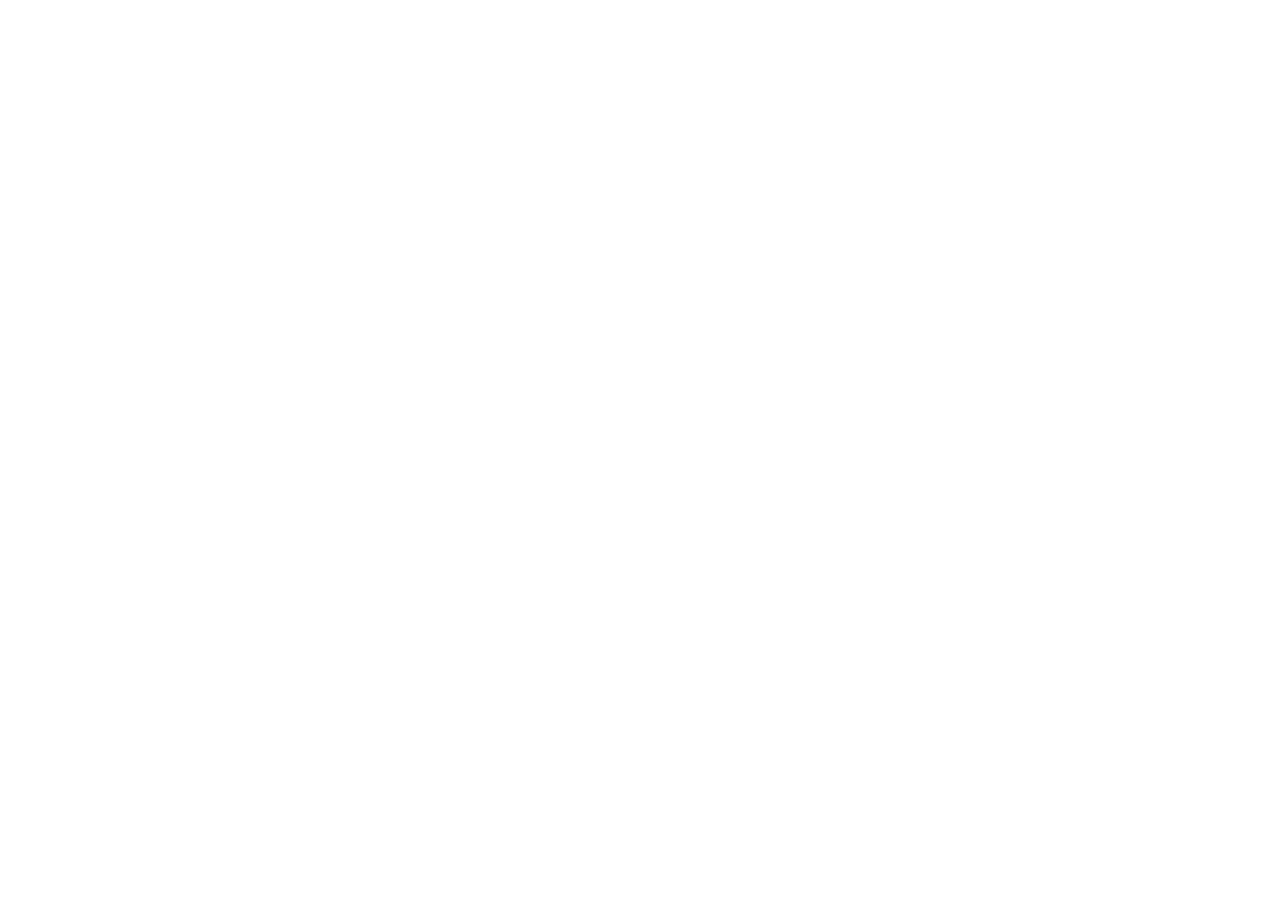
==== index.html @ 6d057c62 "first commit" ====
<!DOCTYPE html>
<html lang="en">
<head>
    <meta charset="UTF-8">
    <meta name="viewport" content="width=device-width, initial-scale=1.0">
    <title>Panda commerce</title>
    <link rel="stylesheet" href="https://stackpath.bootstrapcdn.com/bootstrap/4.4.1/css/bootstrap.min.css" integrity="sha384-Vkoo8x4CGsO3+Hhxv8T/Q5PaXtkKtu6ug5TOeNV6gBiFeWPGFN9MuhOf23Q9Ifjh" crossorigin="anonymous">
    <link rel="stylesheet" href="style.css">
</head>
<body>
    





    <script src="https://code.jquery.com/jquery-3.4.1.slim.min.js" integrity="sha384-J6qa4849blE2+poT4WnyKhv5vZF5SrPo0iEjwBvKU7imGFAV0wwj1yYfoRSJoZ+n" crossorigin="anonymous"></script>
    <script src="https://cdn.jsdelivr.net/npm/popper.js@1.16.0/dist/umd/popper.min.js" integrity="sha384-Q6E9RHvbIyZFJoft+2mJbHaEWldlvI9IOYy5n3zV9zzTtmI3UksdQRVvoxMfooAo" crossorigin="anonymous"></script>
    <script src="https://stackpath.bootstrapcdn.com/bootstrap/4.4.1/js/bootstrap.min.js" integrity="sha384-wfSDF2E50Y2D1uUdj0O3uMBJnjuUD4Ih7YwaYd1iqfktj0Uod8GCExl3Og8ifwB6" crossorigin="anonymous"></script>
</body>
</html>
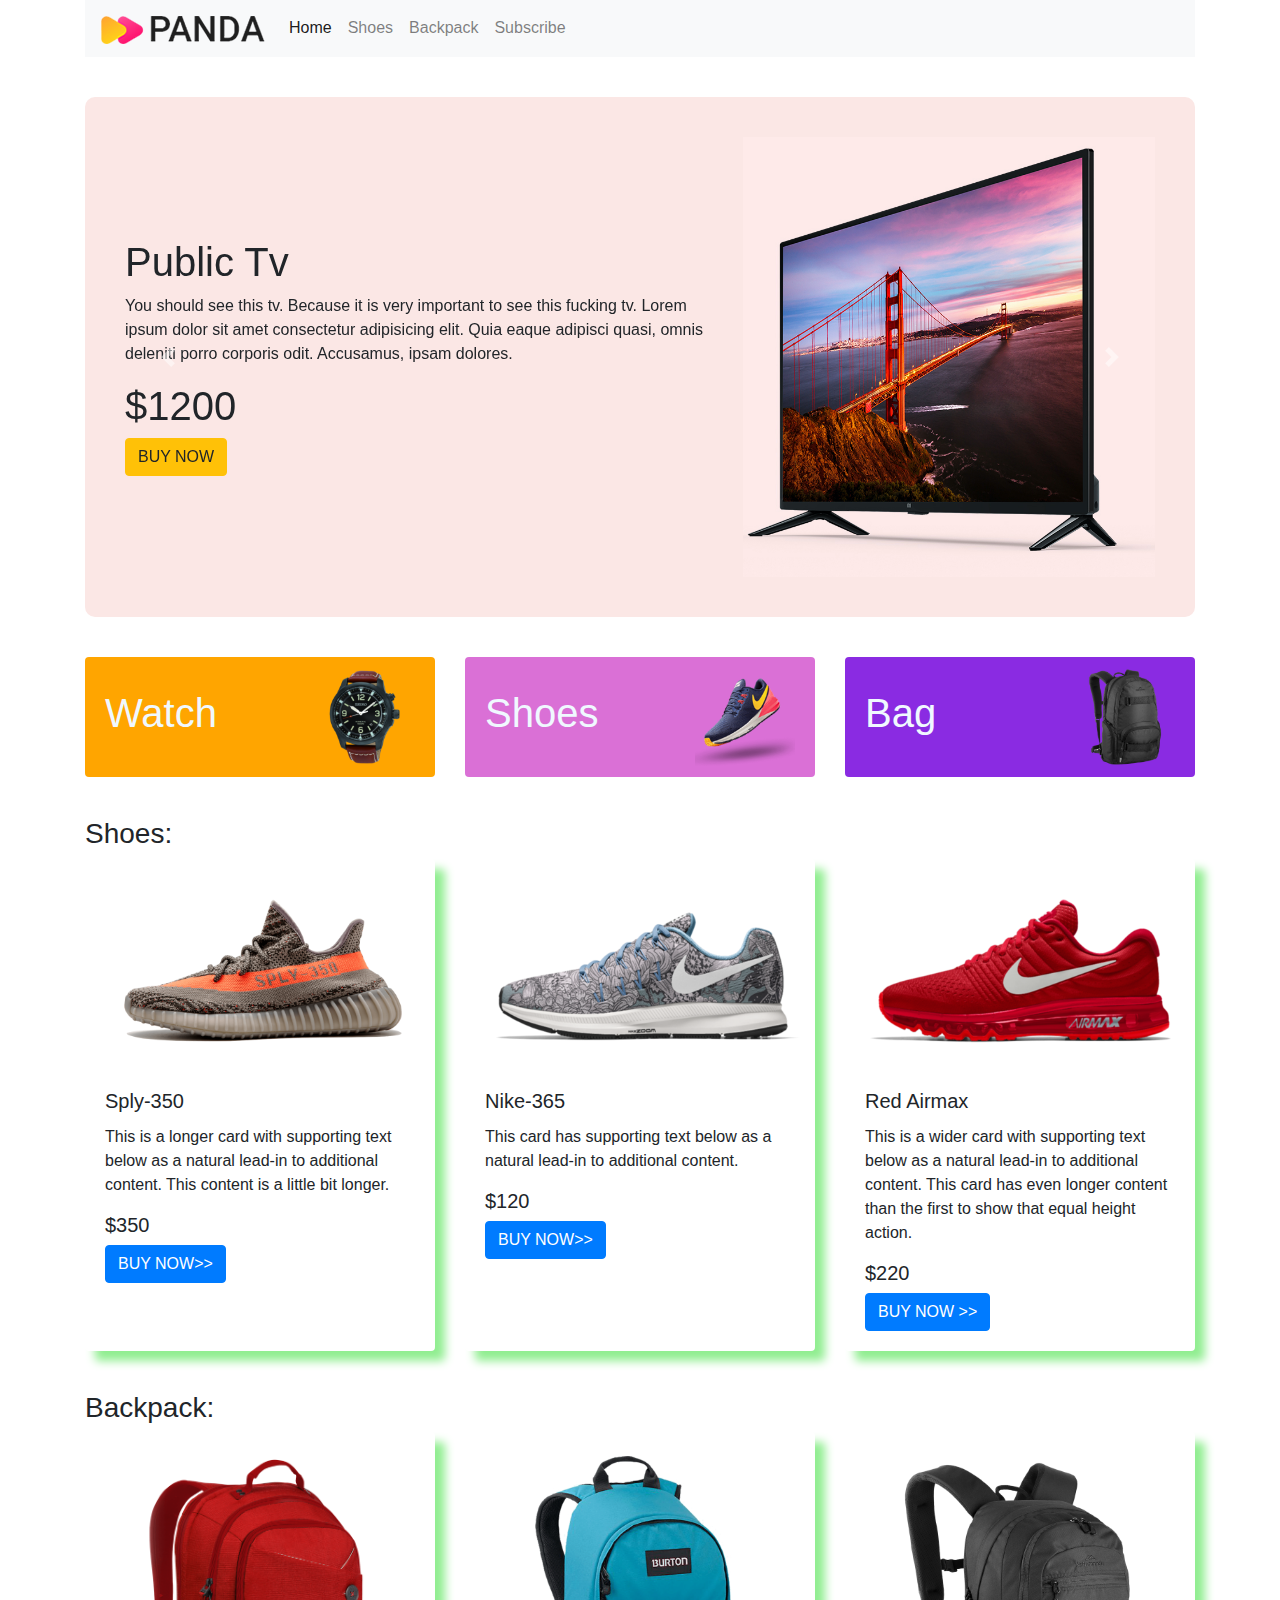
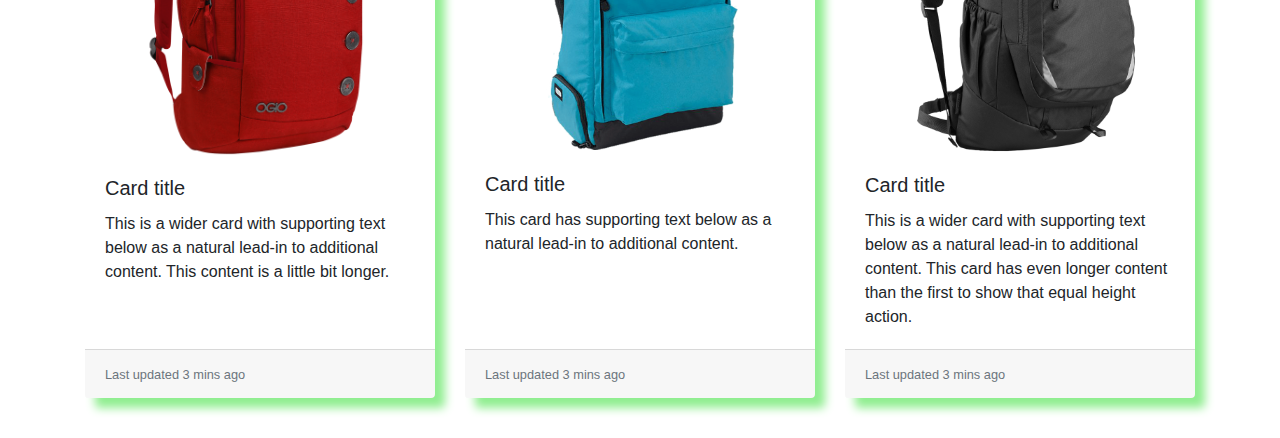
==== commit b0eb8aa3: "second update" ====
--- a/index.html
+++ b/index.html
@@ -8,7 +8,180 @@
     <link rel="stylesheet" href="style.css">
 </head>
 <body>
-    
+    <div class="container">
+        <nav class="navbar navbar-expand-lg navbar-light bg-light">
+            <a class="navbar-brand" href="#"><img src="images/logo.png" alt=""></a> <!--logo-->
+            <button class="navbar-toggler" type="button" data-toggle="collapse" data-target="#navbarSupportedContent" aria-controls="navbarSupportedContent" aria-expanded="false" aria-label="Toggle navigation">
+              <span class="navbar-toggler-icon"></span>
+            </button>
+          
+            <div class="collapse navbar-collapse" id="navbarSupportedContent">
+              <ul class="navbar-nav mr-auto">
+                <li class="nav-item active">
+                  <a class="nav-link" href="#">Home <span class="sr-only">(current)</span></a>
+                </li>
+                <li class="nav-item">
+                  <a class="nav-link" href="#shoes">Shoes</a>
+                </li>
+                <li class="nav-item">
+                  <a class="nav-link" href="#backpack"> Backpack </a>
+                </li>
+                <li class="nav-item">
+                  <a class="nav-link" href="#">Subscribe</a>
+                </li>
+              </ul>
+            </div>
+          </nav>
+    </div>
+    <div class="container">
+        <div id="carouselExampleFade" class="carousel slide carousel-fade bg_color" data-ride="carousel">
+            <div class="carousel-inner">
+              <div class="carousel-item active" data-interval="2000">
+            <div class="row align-items-center">
+                <div class="col-md-7">
+                   <h1>Public Tv</h1>   
+                   <p>You should see this tv. Because it is very important to see this fucking tv. Lorem ipsum dolor sit amet consectetur adipisicing elit. Quia eaque adipisci quasi, omnis deleniti porro corporis odit. Accusamus, ipsam dolores.</p>  
+                   <h1>$1200</h1>   
+                   <button type="button" class="btn btn-warning">BUY NOW</button>
+                </div>
+                <div class="col-md-5">
+                  <img src="images/banner-images/tv.png" class="d-block w-100" alt="...">
+                </div>
+            </div>
+              </div>
+              <div class="carousel-item" data-interval="2000">
+             <div class="row align-items-center">
+                <div class="col-md-7">
+                    <h1>Rocking Headphone</h1>   
+                    <p>You should heat this headphone. Because it is very important to set this fucking headphone over your fucking head. Lorem ipsum dolor sit amet. Quia eaque adipisci quasi, omnis deleniti porro corporis odit. Accusamus, ipsam dolores.</p>  
+                    <h1>$400</h1>   
+                    <button type="button" class="btn btn-warning">BUY NOW</button>
+                </div>
+                <div class="col-md-5">
+                  <img src="images/banner-images/headphone.png" class="d-block w-100" alt="...">
+                </div>
+             </div>
+              </div>
+              <div class="carousel-item" data-interval="2000">
+              <div class="row align-items-center">
+                <div class="col-md-7">
+                    <h1>Your XBOX</h1>   
+                    <p>You should use this tv. Because it is very important to use this fucking XBOX. Lorem ipsum dolor sit amet consectetur adipisicing elit. Quia eaque adipisci quasi, omnis deleniti porro corporis odit. Accusamus, ipsam dolores.</p>  
+                    <h1>$1500</h1>   
+                    <button type="button" class="btn btn-warning">BUY NOW</button>
+                </div>
+                <div class="col-md-5">
+                 <img src="images/banner-images/xbox.png" class="d-block w-100" alt="...">
+                </div>
+              </div>
+              </div>
+            </div>
+            <a class="carousel-control-prev" href="#carouselExampleFade" role="button" data-slide="prev">
+              <span class="carousel-control-prev-icon" aria-hidden="true"></span>
+              <span class="sr-only">Previous</span>
+            </a>
+            <a class="carousel-control-next" href="#carouselExampleFade" role="button" data-slide="next">
+              <span class="carousel-control-next-icon" aria-hidden="true"></span>
+              <span class="sr-only">Next</span>
+            </a>
+          </div>
+    </div>
+    <div class="container categories">
+        <div class="row">
+            <div class="col-md-4">
+               <div class="d-flex justify-content-between align-items-center cat1 rounded">
+                <h1>Watch</h1>
+                <img src="images/categories/watch.png" alt="">
+               </div>
+            </div>
+            <div class="col-md-4">
+                <div class="d-flex justify-content-between align-items-center cat2 rounded">
+                    <h1>Shoes</h1>
+                <img src="images/categories/shoes.png" alt="">
+                </div>
+            </div>
+            <div class="col-md-4">
+                <div class="d-flex justify-content-between align-items-center cat3 rounded">
+                    <h1>Bag</h1>
+                <img src="images/categories/bag.png" alt="">
+                </div>
+            </div>
+        </div>
+    </div>
+    <div id="shoes" class="container">
+        <h3>Shoes:</h3>
+        <div class="card-deck">
+            <div class="card">
+              <img src="images/shoes/shoe-1.png" class="card-img-top" alt="...">
+              <div class="card-body">
+                <h5 class="card-title">Sply-350</h5>
+                <p class="card-text">This is a longer card with supporting text below as a natural lead-in to additional content. This content is a little bit longer.</p>
+                <h5>$350</h5>
+                <button type="button" class="btn btn-primary">BUY NOW>></button>
+              </div>
+            </div>
+            <div class="card">
+              <img src="images/shoes/shoe-2.png" class="card-img-top" alt="...">
+              <div class="card-body">
+                <h5 class="card-title">Nike-365</h5>
+                <p class="card-text">This card has supporting text below as a natural lead-in to additional content.</p>
+                <h5>$120</h5>
+                <button type="button" class="btn btn-primary">BUY NOW>></button>
+              </div>
+            </div>
+            <div class="card">
+              <img src="images/shoes/shoe-3.png" class="card-img-top" alt="...">
+              <div class="card-body">
+                <h5 class="card-title">Red Airmax</h5>
+                <p class="card-text">This is a wider card with supporting text below as a natural lead-in to additional content. This card has even longer content than the first to show that equal height action.</p>
+                <h5>$220</h5>
+                <button type="button" class="btn btn-primary">BUY NOW >></button>
+              </div>
+            </div>
+          </div>
+    </div>
+<div class="container" id="backpack">
+    <h3>Backpack:</h3>
+    <div class="card-deck">
+        <div class="card">
+          <img src="images/bags/bag-1.png" class="card-img-top" alt="...">
+          <div class="card-body">
+            <h5 class="card-title">Card title</h5>
+            <p class="card-text">This is a wider card with supporting text below as a natural lead-in to additional content. This content is a little bit longer.</p>
+          </div>
+          <div class="card-footer">
+            <small class="text-muted">Last updated 3 mins ago</small>
+          </div>
+        </div>
+        <div class="card">
+          <img src="images/bags/bag-2.png" class="card-img-top" alt="...">
+          <div class="card-body">
+            <h5 class="card-title">Card title</h5>
+            <p class="card-text">This card has supporting text below as a natural lead-in to additional content.</p>
+          </div>
+          <div class="card-footer">
+            <small class="text-muted">Last updated 3 mins ago</small>
+          </div>
+        </div>
+        <div class="card">
+          <img src="images/bags/bag-3.png" class="card-img-top" alt="...">
+          <div class="card-body">
+            <h5 class="card-title">Card title</h5>
+            <p class="card-text">This is a wider card with supporting text below as a natural lead-in to additional content. This card has even longer content than the first to show that equal height action.</p>
+          </div>
+          <div class="card-footer">
+            <small class="text-muted">Last updated 3 mins ago</small>
+          </div>
+        </div>
+      </div>
+</div>
+
+
+
+
+
+
+
 
 
 
--- a/style.css
+++ b/style.css
@@ -0,0 +1,33 @@
+.container{
+    margin-bottom: 40px;
+}
+.bg_color{
+    background-color: #FBE7E5;
+    border-radius: 10px;
+}
+.carousel-item{
+    padding: 40px 40px;
+    transition: transform 2s ease-in-out;
+}
+.cat1{
+    background-color: orange
+}
+.cat2{
+    background-color: orchid;
+}
+.cat3{
+    background-color: blueviolet;
+}
+.cat1, .cat2, .cat3{
+    padding: 10px 20px;
+}
+.categories h1{
+    color: aliceblue;
+}
+.categories img{
+    width: 100px;
+}
+.card{
+    border:none;
+    box-shadow: 10px 10px 10px lightgreen;
+}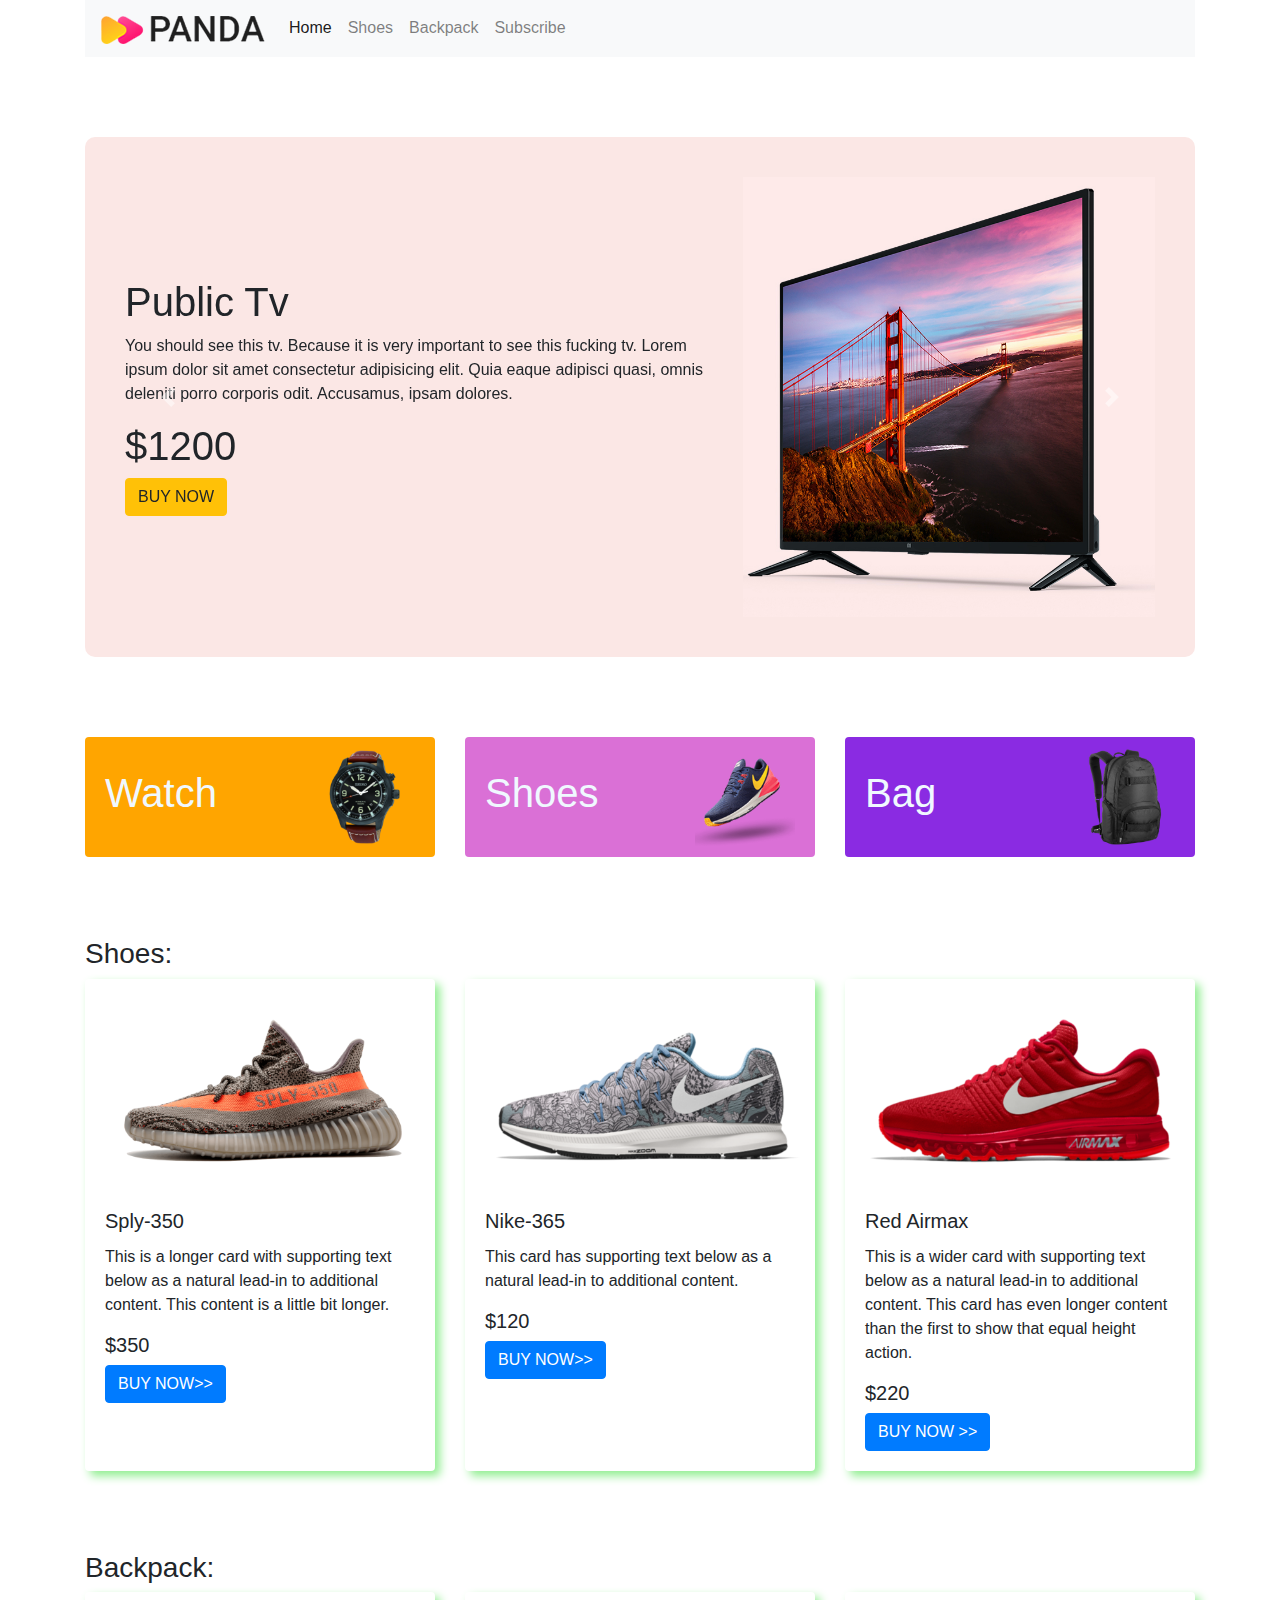
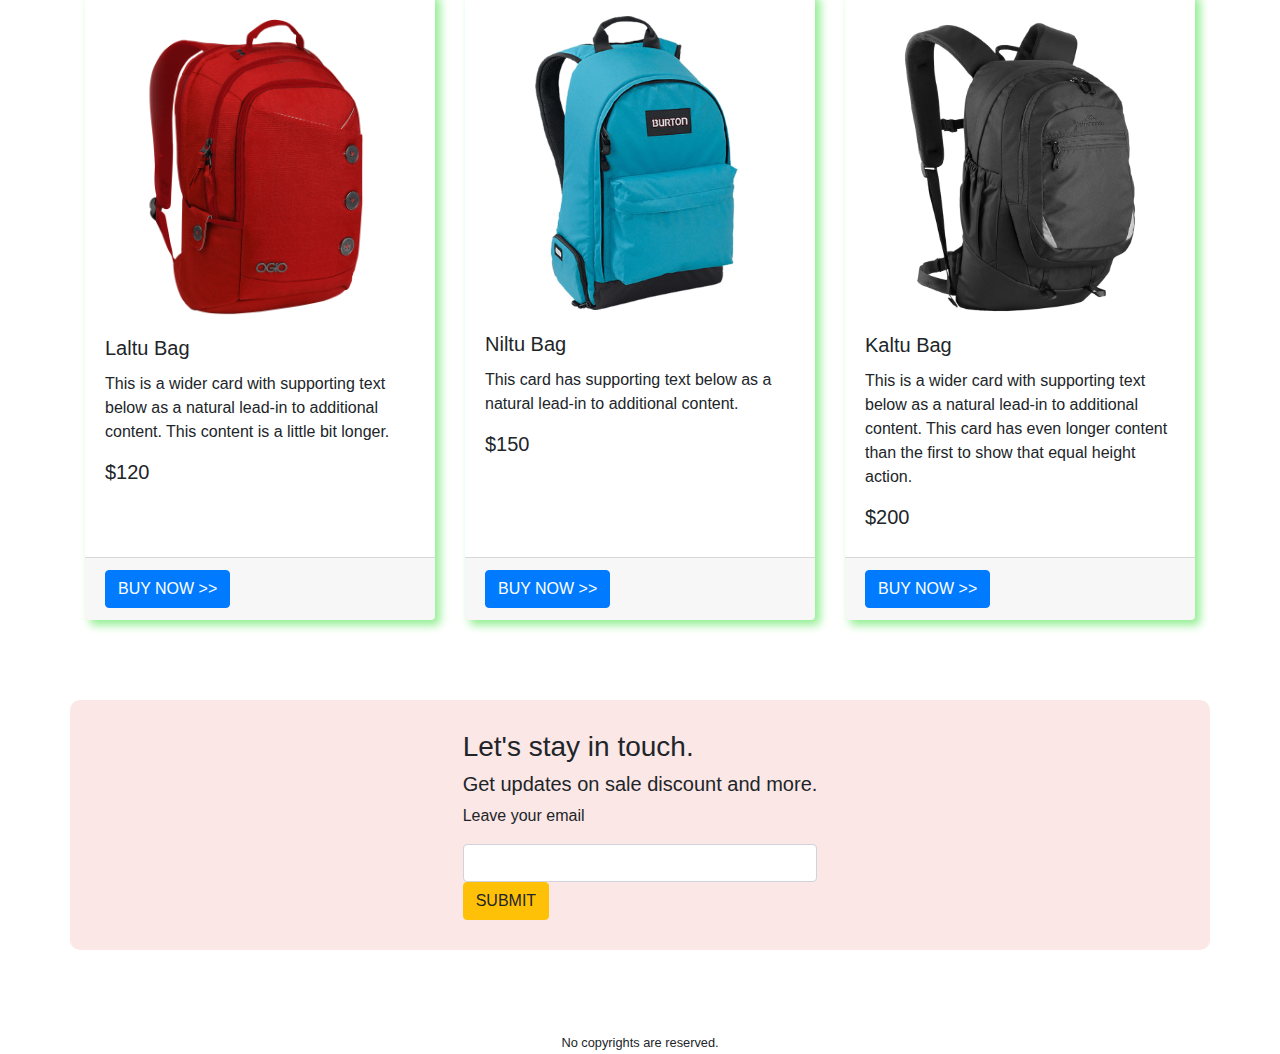
==== commit 543952aa: "complete job" ====
--- a/index.html
+++ b/index.html
@@ -1,184 +1,196 @@
-<!DOCTYPE html>
-<html lang="en">
-<head>
-    <meta charset="UTF-8">
-    <meta name="viewport" content="width=device-width, initial-scale=1.0">
-    <title>Panda commerce</title>
-    <link rel="stylesheet" href="https://stackpath.bootstrapcdn.com/bootstrap/4.4.1/css/bootstrap.min.css" integrity="sha384-Vkoo8x4CGsO3+Hhxv8T/Q5PaXtkKtu6ug5TOeNV6gBiFeWPGFN9MuhOf23Q9Ifjh" crossorigin="anonymous">
-    <link rel="stylesheet" href="style.css">
-</head>
-<body>
-    <div class="container">
-        <nav class="navbar navbar-expand-lg navbar-light bg-light">
-            <a class="navbar-brand" href="#"><img src="images/logo.png" alt=""></a> <!--logo-->
-            <button class="navbar-toggler" type="button" data-toggle="collapse" data-target="#navbarSupportedContent" aria-controls="navbarSupportedContent" aria-expanded="false" aria-label="Toggle navigation">
-              <span class="navbar-toggler-icon"></span>
-            </button>
-          
-            <div class="collapse navbar-collapse" id="navbarSupportedContent">
-              <ul class="navbar-nav mr-auto">
-                <li class="nav-item active">
-                  <a class="nav-link" href="#">Home <span class="sr-only">(current)</span></a>
-                </li>
-                <li class="nav-item">
-                  <a class="nav-link" href="#shoes">Shoes</a>
-                </li>
-                <li class="nav-item">
-                  <a class="nav-link" href="#backpack"> Backpack </a>
-                </li>
-                <li class="nav-item">
-                  <a class="nav-link" href="#">Subscribe</a>
-                </li>
-              </ul>
+            <!DOCTYPE html>
+            <html lang="en">
+            <head>
+                <meta charset="UTF-8">
+                <meta name="viewport" content="width=device-width, initial-scale=1.0">
+                <title>Panda commerce</title>
+                <link rel="stylesheet" href="https://stackpath.bootstrapcdn.com/bootstrap/4.4.1/css/bootstrap.min.css" integrity="sha384-Vkoo8x4CGsO3+Hhxv8T/Q5PaXtkKtu6ug5TOeNV6gBiFeWPGFN9MuhOf23Q9Ifjh" crossorigin="anonymous">
+                <link rel="stylesheet" href="style.css">
+            </head>
+            <body>
+                <div class="container">
+                    <nav class="navbar navbar-expand-lg navbar-light bg-light">
+                        <a class="navbar-brand" href="#"><img src="images/logo.png" alt=""></a> <!--logo-->
+                        <button class="navbar-toggler" type="button" data-toggle="collapse" data-target="#navbarSupportedContent" aria-controls="navbarSupportedContent" aria-expanded="false" aria-label="Toggle navigation">
+                          <span class="navbar-toggler-icon"></span>
+                        </button>
+                      
+                        <div class="collapse navbar-collapse" id="navbarSupportedContent">
+                          <ul class="navbar-nav mr-auto">
+                            <li class="nav-item active">
+                              <a class="nav-link" href="#">Home <span class="sr-only">(current)</span></a>
+                            </li>
+                            <li class="nav-item">
+                              <a class="nav-link" href="#shoes">Shoes</a>
+                            </li>
+                            <li class="nav-item">
+                              <a class="nav-link" href="#backpack"> Backpack </a>
+                            </li>
+                            <li class="nav-item">
+                              <a class="nav-link" href="#subscribe">Subscribe</a>
+                            </li>
+                          </ul>
+                        </div>
+                      </nav>
+                </div>
+                <div class="container">
+                    <div id="carouselExampleFade" class="carousel slide carousel-fade bg_color" data-ride="carousel">
+                        <div class="carousel-inner">
+                          <div class="carousel-item active" data-interval="2000">
+                        <div class="row align-items-center">
+                            <div class="col-md-7">
+                              <h1>Public Tv</h1>   
+                              <p>You should see this tv. Because it is very important to see this fucking tv. Lorem ipsum dolor sit amet consectetur adipisicing elit. Quia eaque adipisci quasi, omnis deleniti porro corporis odit. Accusamus, ipsam dolores.</p>  
+                              <h1>$1200</h1>   
+                              <button type="button" class="btn btn-warning">BUY NOW</button>
+                            </div>
+                            <div class="col-md-5">
+                              <img src="images/banner-images/tv.png" class="d-block w-100" alt="...">
+                            </div>
+                        </div>
+                          </div>
+                          <div class="carousel-item" data-interval="2000">
+                        <div class="row align-items-center">
+                            <div class="col-md-7">
+                                <h1>Rocking Headphone</h1>   
+                                <p>You should heat this headphone. Because it is very important to set this fucking headphone over your fucking head. Lorem ipsum dolor sit amet. Quia eaque adipisci quasi, omnis deleniti porro corporis odit. Accusamus, ipsam dolores.</p>  
+                                <h1>$400</h1>   
+                                <button type="button" class="btn btn-warning">BUY NOW</button>
+                            </div>
+                            <div class="col-md-5">
+                              <img src="images/banner-images/headphone.png" class="d-block w-100" alt="...">
+                            </div>
+                        </div>
+                          </div>
+                          <div class="carousel-item" data-interval="2000">
+                          <div class="row align-items-center">
+                            <div class="col-md-7">
+                                <h1>Your XBOX</h1>   
+                                <p>You should use this tv. Because it is very important to use this fucking XBOX. Lorem ipsum dolor sit amet consectetur adipisicing elit. Quia eaque adipisci quasi, omnis deleniti porro corporis odit. Accusamus, ipsam dolores.</p>  
+                                <h1>$1500</h1>   
+                                <button type="button" class="btn btn-warning">BUY NOW</button>
+                            </div>
+                            <div class="col-md-5">
+                            <img src="images/banner-images/xbox.png" class="d-block w-100" alt="...">
+                            </div>
+                          </div>
+                          </div>
+                        </div>
+                        <a class="carousel-control-prev" href="#carouselExampleFade" role="button" data-slide="prev">
+                          <span class="carousel-control-prev-icon" aria-hidden="true"></span>
+                          <span class="sr-only">Previous</span>
+                        </a>
+                        <a class="carousel-control-next" href="#carouselExampleFade" role="button" data-slide="next">
+                          <span class="carousel-control-next-icon" aria-hidden="true"></span>
+                          <span class="sr-only">Next</span>
+                        </a>
+                      </div>
+                </div>
+                <div class="container categories">
+                    <div class="row">
+                        <div class="col-md-4">
+                          <div class="d-flex justify-content-between align-items-center cat1 rounded">
+                            <h1>Watch</h1>
+                            <img src="images/categories/watch.png" alt="">
+                          </div>
+                        </div>
+                        <div class="col-md-4">
+                            <div class="d-flex justify-content-between align-items-center cat2 rounded">
+                                <h1>Shoes</h1>
+                            <img src="images/categories/shoes.png" alt="">
+                            </div>
+                        </div>
+                        <div class="col-md-4">
+                            <div class="d-flex justify-content-between align-items-center cat3 rounded">
+                                <h1>Bag</h1>
+                            <img src="images/categories/bag.png" alt="">
+                            </div>
+                        </div>
+                    </div>
+                </div>
+                <div id="shoes" class="container">
+                    <h3>Shoes:</h3>
+                    <div class="card-deck">
+                        <div class="card">
+                          <img src="images/shoes/shoe-1.png" class="card-img-top" alt="...">
+                          <div class="card-body">
+                            <h5 class="card-title">Sply-350</h5>
+                            <p class="card-text">This is a longer card with supporting text below as a natural lead-in to additional content. This content is a little bit longer.</p>
+                            <h5>$350</h5>
+                            <button type="button" class="btn btn-primary">BUY NOW>></button>
+                          </div>
+                        </div>
+                        <div class="card">
+                          <img src="images/shoes/shoe-2.png" class="card-img-top" alt="...">
+                          <div class="card-body">
+                            <h5 class="card-title">Nike-365</h5>
+                            <p class="card-text">This card has supporting text below as a natural lead-in to additional content.</p>
+                            <h5>$120</h5>
+                            <button type="button" class="btn btn-primary">BUY NOW>></button>
+                          </div>
+                        </div>
+                        <div class="card">
+                          <img src="images/shoes/shoe-3.png" class="card-img-top" alt="...">
+                          <div class="card-body">
+                            <h5 class="card-title">Red Airmax</h5>
+                            <p class="card-text">This is a wider card with supporting text below as a natural lead-in to additional content. This card has even longer content than the first to show that equal height action.</p>
+                            <h5>$220</h5>
+                            <button type="button" class="btn btn-primary">BUY NOW >></button>
+                          </div>
+                        </div>
+                      </div>
+                </div>
+            <div class="container" id="backpack">
+                <h3>Backpack:</h3>
+                <div class="card-deck">
+                    <div class="card">
+                      <img src="images/bags/bag-1.png" class="card-img-top" alt="...">
+                      <div class="card-body">
+                        <h5 class="card-title">Laltu Bag</h5>
+                        <p class="card-text">This is a wider card with supporting text below as a natural lead-in to additional content. This content is a little bit longer.</p>
+                      <h5>$120</h5>
+                      </div>
+                      <div class="card-footer">
+                        <button type="button" class="btn btn-primary">BUY NOW >></button>
+                      </div>
+                    </div>
+                    <div class="card">
+                      <img src="images/bags/bag-2.png" class="card-img-top" alt="...">
+                      <div class="card-body">
+                        <h5 class="card-title">Niltu Bag</h5>
+                        <p class="card-text">This card has supporting text below as a natural lead-in to additional content.</p>
+                    <h5>$150</h5>
+                      </div>
+                      <div class="card-footer">
+                        <button type="button" class="btn btn-primary">BUY NOW >></button>
+                      </div>
+                    </div>
+                    <div class="card">
+                      <img src="images/bags/bag-3.png" class="card-img-top" alt="...">
+                      <div class="card-body">
+                        <h5 class="card-title">Kaltu Bag</h5>
+                        <p class="card-text">This is a wider card with supporting text below as a natural lead-in to additional content. This card has even longer content than the first to show that equal height action.</p>
+                    <h5>$200</h5>
+                      </div>
+                      <div class="card-footer">
+                        <button type="button" class="btn btn-primary">BUY NOW >></button>
+                      </div>
+                    </div>
+                  </div>
             </div>
-          </nav>
-    </div>
-    <div class="container">
-        <div id="carouselExampleFade" class="carousel slide carousel-fade bg_color" data-ride="carousel">
-            <div class="carousel-inner">
-              <div class="carousel-item active" data-interval="2000">
-            <div class="row align-items-center">
-                <div class="col-md-7">
-                   <h1>Public Tv</h1>   
-                   <p>You should see this tv. Because it is very important to see this fucking tv. Lorem ipsum dolor sit amet consectetur adipisicing elit. Quia eaque adipisci quasi, omnis deleniti porro corporis odit. Accusamus, ipsam dolores.</p>  
-                   <h1>$1200</h1>   
-                   <button type="button" class="btn btn-warning">BUY NOW</button>
-                </div>
-                <div class="col-md-5">
-                  <img src="images/banner-images/tv.png" class="d-block w-100" alt="...">
-                </div>
+            <div class="container bg_color d-flex justify-content-center align-items-center" id="subscribe">
+            <div>
+              <h3>Let's stay in touch.</h3>
+            <h5>Get updates on sale discount and more.</h5>
+            <P>Leave your email</P>
+            <input class="form-control" type="email">
+            <button type="button" class="btn btn-warning">SUBMIT</button>
             </div>
-              </div>
-              <div class="carousel-item" data-interval="2000">
-             <div class="row align-items-center">
-                <div class="col-md-7">
-                    <h1>Rocking Headphone</h1>   
-                    <p>You should heat this headphone. Because it is very important to set this fucking headphone over your fucking head. Lorem ipsum dolor sit amet. Quia eaque adipisci quasi, omnis deleniti porro corporis odit. Accusamus, ipsam dolores.</p>  
-                    <h1>$400</h1>   
-                    <button type="button" class="btn btn-warning">BUY NOW</button>
-                </div>
-                <div class="col-md-5">
-                  <img src="images/banner-images/headphone.png" class="d-block w-100" alt="...">
-                </div>
-             </div>
-              </div>
-              <div class="carousel-item" data-interval="2000">
-              <div class="row align-items-center">
-                <div class="col-md-7">
-                    <h1>Your XBOX</h1>   
-                    <p>You should use this tv. Because it is very important to use this fucking XBOX. Lorem ipsum dolor sit amet consectetur adipisicing elit. Quia eaque adipisci quasi, omnis deleniti porro corporis odit. Accusamus, ipsam dolores.</p>  
-                    <h1>$1500</h1>   
-                    <button type="button" class="btn btn-warning">BUY NOW</button>
-                </div>
-                <div class="col-md-5">
-                 <img src="images/banner-images/xbox.png" class="d-block w-100" alt="...">
-                </div>
-              </div>
-              </div>
             </div>
-            <a class="carousel-control-prev" href="#carouselExampleFade" role="button" data-slide="prev">
-              <span class="carousel-control-prev-icon" aria-hidden="true"></span>
-              <span class="sr-only">Previous</span>
-            </a>
-            <a class="carousel-control-next" href="#carouselExampleFade" role="button" data-slide="next">
-              <span class="carousel-control-next-icon" aria-hidden="true"></span>
-              <span class="sr-only">Next</span>
-            </a>
-          </div>
-    </div>
-    <div class="container categories">
-        <div class="row">
-            <div class="col-md-4">
-               <div class="d-flex justify-content-between align-items-center cat1 rounded">
-                <h1>Watch</h1>
-                <img src="images/categories/watch.png" alt="">
-               </div>
-            </div>
-            <div class="col-md-4">
-                <div class="d-flex justify-content-between align-items-center cat2 rounded">
-                    <h1>Shoes</h1>
-                <img src="images/categories/shoes.png" alt="">
-                </div>
-            </div>
-            <div class="col-md-4">
-                <div class="d-flex justify-content-between align-items-center cat3 rounded">
-                    <h1>Bag</h1>
-                <img src="images/categories/bag.png" alt="">
-                </div>
-            </div>
-        </div>
-    </div>
-    <div id="shoes" class="container">
-        <h3>Shoes:</h3>
-        <div class="card-deck">
-            <div class="card">
-              <img src="images/shoes/shoe-1.png" class="card-img-top" alt="...">
-              <div class="card-body">
-                <h5 class="card-title">Sply-350</h5>
-                <p class="card-text">This is a longer card with supporting text below as a natural lead-in to additional content. This content is a little bit longer.</p>
-                <h5>$350</h5>
-                <button type="button" class="btn btn-primary">BUY NOW>></button>
-              </div>
-            </div>
-            <div class="card">
-              <img src="images/shoes/shoe-2.png" class="card-img-top" alt="...">
-              <div class="card-body">
-                <h5 class="card-title">Nike-365</h5>
-                <p class="card-text">This card has supporting text below as a natural lead-in to additional content.</p>
-                <h5>$120</h5>
-                <button type="button" class="btn btn-primary">BUY NOW>></button>
-              </div>
-            </div>
-            <div class="card">
-              <img src="images/shoes/shoe-3.png" class="card-img-top" alt="...">
-              <div class="card-body">
-                <h5 class="card-title">Red Airmax</h5>
-                <p class="card-text">This is a wider card with supporting text below as a natural lead-in to additional content. This card has even longer content than the first to show that equal height action.</p>
-                <h5>$220</h5>
-                <button type="button" class="btn btn-primary">BUY NOW >></button>
-              </div>
-            </div>
-          </div>
-    </div>
-<div class="container" id="backpack">
-    <h3>Backpack:</h3>
-    <div class="card-deck">
-        <div class="card">
-          <img src="images/bags/bag-1.png" class="card-img-top" alt="...">
-          <div class="card-body">
-            <h5 class="card-title">Card title</h5>
-            <p class="card-text">This is a wider card with supporting text below as a natural lead-in to additional content. This content is a little bit longer.</p>
-          </div>
-          <div class="card-footer">
-            <small class="text-muted">Last updated 3 mins ago</small>
-          </div>
-        </div>
-        <div class="card">
-          <img src="images/bags/bag-2.png" class="card-img-top" alt="...">
-          <div class="card-body">
-            <h5 class="card-title">Card title</h5>
-            <p class="card-text">This card has supporting text below as a natural lead-in to additional content.</p>
-          </div>
-          <div class="card-footer">
-            <small class="text-muted">Last updated 3 mins ago</small>
-          </div>
-        </div>
-        <div class="card">
-          <img src="images/bags/bag-3.png" class="card-img-top" alt="...">
-          <div class="card-body">
-            <h5 class="card-title">Card title</h5>
-            <p class="card-text">This is a wider card with supporting text below as a natural lead-in to additional content. This card has even longer content than the first to show that equal height action.</p>
-          </div>
-          <div class="card-footer">
-            <small class="text-muted">Last updated 3 mins ago</small>
-          </div>
-        </div>
-      </div>
-</div>
-
-
-
-
+             <footer>
+              <small>No copyrights are reserved.</small>
+            </footer>
+           
 
 
 
--- a/style.css
+++ b/style.css
@@ -1,5 +1,5 @@
 .container{
-    margin-bottom: 40px;
+    margin-bottom: 80px;
 }
 .bg_color{
     background-color: #FBE7E5;
@@ -29,5 +29,11 @@
 }
 .card{
     border:none;
-    box-shadow: 10px 10px 10px lightgreen;
+    box-shadow: 5px 5px 10px lightgreen;
+}
+#subscribe{
+    padding:30px;
+}
+footer{
+    text-align:center;
 }